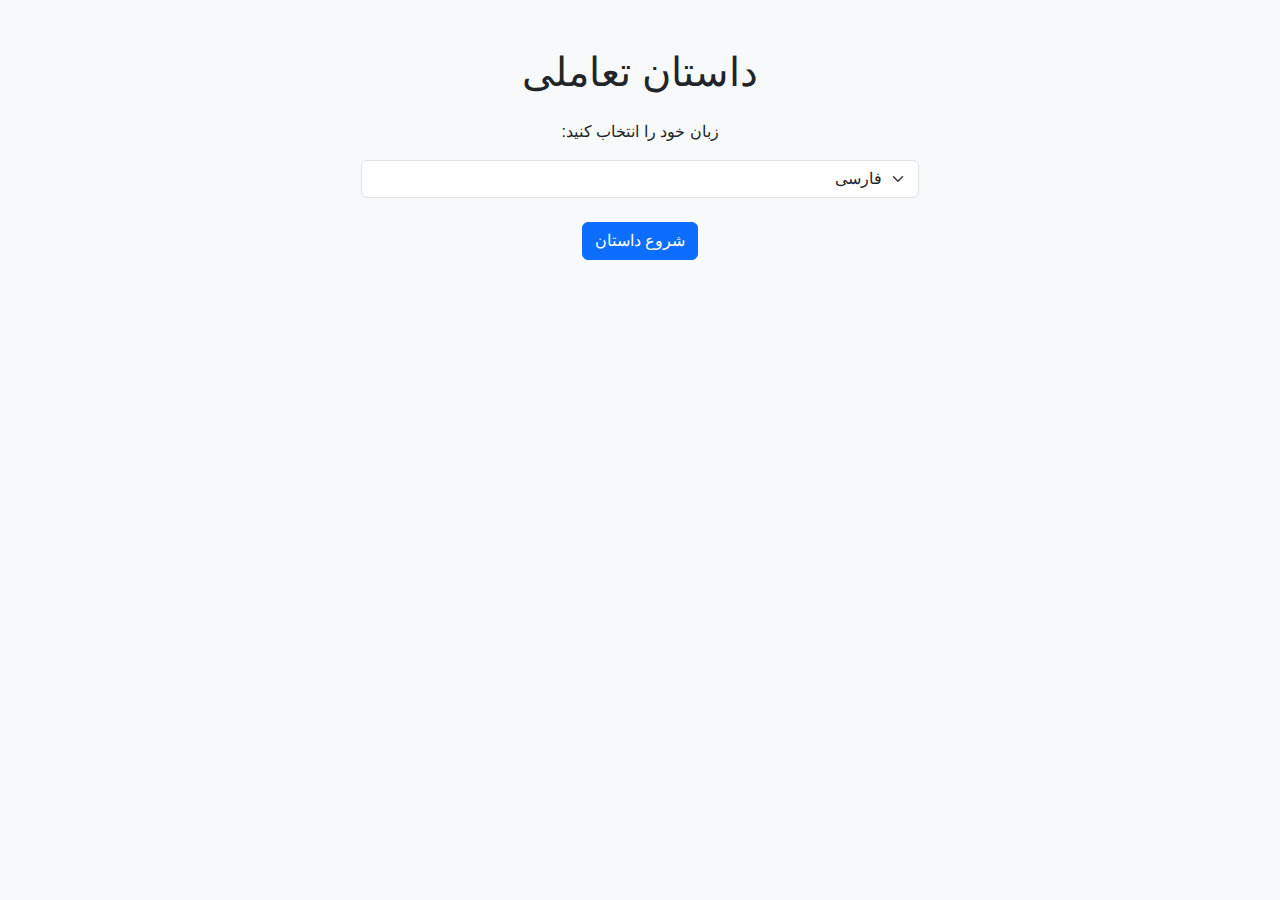
==== index.html @ a57e8bf1 "first commit" ====
<!DOCTYPE html>
<html lang="fa">
<head>
    <meta charset="UTF-8">
    <meta name="viewport" content="width=device-width, initial-scale=1.0">
    <title>داستان تعاملی</title>
    <link href="https://cdn.jsdelivr.net/npm/bootstrap@5.3.0/dist/css/bootstrap.min.css" rel="stylesheet">
    <link rel="stylesheet" href="assets/css/styles.css">
</head>
<body>
    <div class="container text-center mt-5">
        <h1 class="mb-4">داستان تعاملی</h1>
        <p>زبان خود را انتخاب کنید:</p>
        <select id="language-selector" class="form-select w-50 mx-auto mb-4">
            <option value="fa">فارسی</option>
            <option value="en">English</option>
        </select>
        <button id="start-btn" class="btn btn-primary">شروع داستان</button>
    </div>
    <script src="assets/js/index.js"></script>
</body>
</html>
---- assets/css/styles.css ----
body {
    font-family: "Vazir", sans-serif;
    direction: rtl;
    background-color: #f8f9fa;
}
h2 {
    animation: fadeIn 1s ease-in-out;
}
@keyframes fadeIn {
    from {
        opacity: 0;
    }
    to {
        opacity: 1;
    }
}
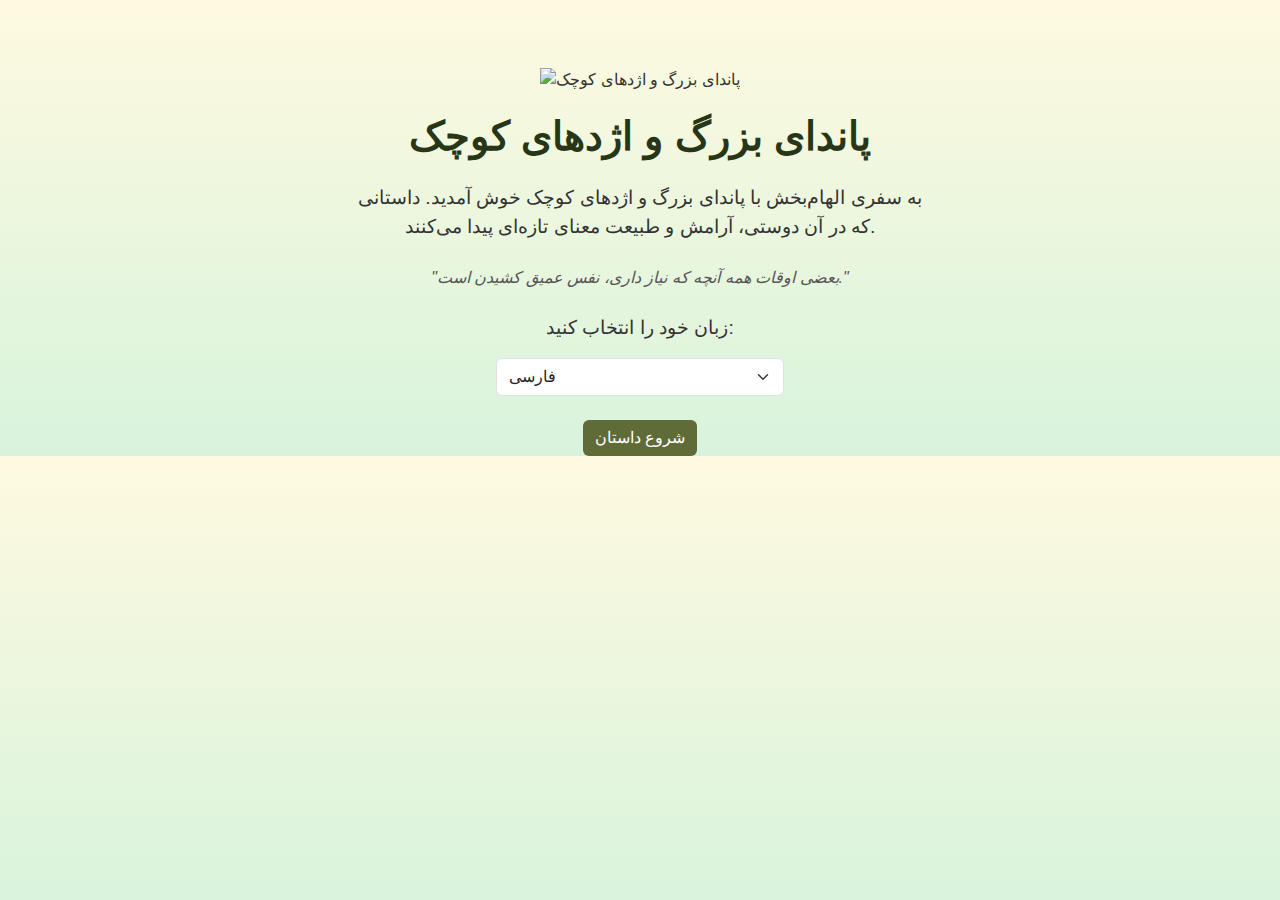
==== commit 164a7b06: "Update index.html" ====
--- a/index.html
+++ b/index.html
@@ -3,20 +3,57 @@
 <head>
     <meta charset="UTF-8">
     <meta name="viewport" content="width=device-width, initial-scale=1.0">
-    <title>داستان تعاملی</title>
+    <title>پاندای بزرگ و اژدهای کوچک</title>
     <link href="https://cdn.jsdelivr.net/npm/bootstrap@5.3.0/dist/css/bootstrap.min.css" rel="stylesheet">
-    <link rel="stylesheet" href="assets/css/styles.css">
+    <style>
+        body {
+            font-family: 'Vazir', sans-serif;
+            background: linear-gradient(to bottom, #fefae0, #d8f3dc);
+            color: #333;
+            overflow-x: hidden;
+        }
+        h1 {
+            font-size: 2.5rem;
+            font-weight: bold;
+            color: #283618;
+        }
+        p {
+            font-size: 1.2rem;
+        }
+        .btn-primary {
+            background-color: #606c38;
+            border: none;
+        }
+        .btn-primary:hover {
+            background-color: #283618;
+        }
+        .quote {
+            font-style: italic;
+            color: #555;
+        }
+        .container {
+            max-width: 600px;
+        }
+        .panda-img {
+            width: 100px;
+            height: auto;
+            margin: 20px 0;
+        }
+    </style>
 </head>
 <body>
     <div class="container text-center mt-5">
-        <h1 class="mb-4">داستان تعاملی</h1>
+        <img src="assets/images/panda_dragon.png" alt="پاندای بزرگ و اژدهای کوچک" class="panda-img">
+        <h1 class="mb-4">پاندای بزرگ و اژدهای کوچک</h1>
+        <p class="mb-4">به سفری الهام‌بخش با پاندای بزرگ و اژدهای کوچک خوش آمدید. داستانی که در آن دوستی، آرامش و طبیعت معنای تازه‌ای پیدا می‌کنند.</p>
+        <blockquote class="quote mb-4">"بعضی اوقات همه آنچه که نیاز داری، نفس عمیق کشیدن است."</blockquote>
         <p>زبان خود را انتخاب کنید:</p>
         <select id="language-selector" class="form-select w-50 mx-auto mb-4">
             <option value="fa">فارسی</option>
-            <option value="en">English</option>
+            <option value="en" disabled>English</option>
         </select>
         <button id="start-btn" class="btn btn-primary">شروع داستان</button>
     </div>
     <script src="assets/js/index.js"></script>
 </body>
-</html>+</html>
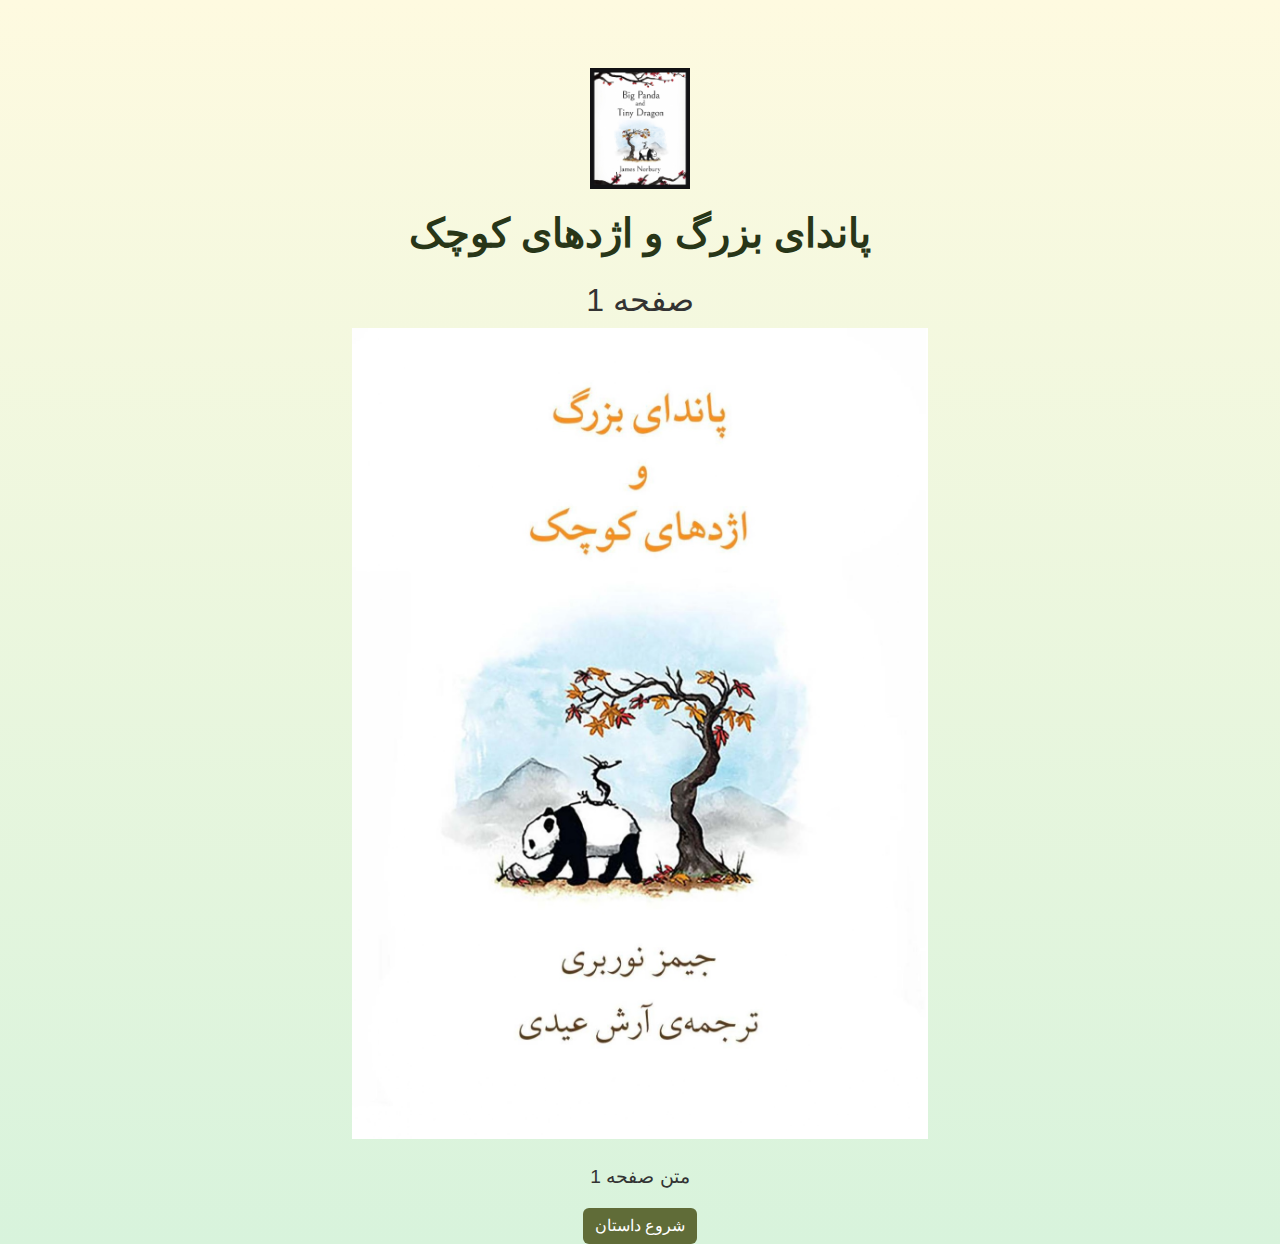
==== commit a9f7eba6: "Update index.html" ====
--- a/index.html
+++ b/index.html
@@ -3,6 +3,7 @@
 <head>
     <meta charset="UTF-8">
     <meta name="viewport" content="width=device-width, initial-scale=1.0">
+    <meta name="description" content="پاندای بزرگ و اژدهای کوچک - داستانی الهام‌بخش از دوستی و آرامش.">
     <title>پاندای بزرگ و اژدهای کوچک</title>
     <link href="https://cdn.jsdelivr.net/npm/bootstrap@5.3.0/dist/css/bootstrap.min.css" rel="stylesheet">
     <style>
@@ -54,6 +55,80 @@
         </select>
         <button id="start-btn" class="btn btn-primary">شروع داستان</button>
     </div>
-    <script src="assets/js/index.js"></script>
+
+    <script>
+        const pages = [];
+        for (let i = 1; i <= 118; i++) {
+            pages.push({
+                text: `صفحه ${i}`,
+                image: `assets/images/page (${i}).jpg`,
+                seoDescription: `توضیحات سئو برای صفحه ${i}`,
+                seoTitle: `عنوان سئو برای صفحه ${i}`,
+            });
+        }
+
+        const startBtn = document.getElementById("start-btn");
+        startBtn.addEventListener("click", () => {
+            window.location.href = 'page-1.html'; // هدایت به اولین صفحه
+        });
+
+        // تغییر URL بدون بارگذاری مجدد صفحه
+        window.onload = () => {
+            const pageId = getPageIdFromURL();  // گرفتن شماره صفحه از URL
+            if (pageId !== null) {
+                currentPage = pageId - 1;  // تنظیم شماره صفحه بر اساس URL
+                renderPage();
+            } else {
+                // در صورتی که URL شماره صفحه نداشته باشد، صفحه اول را نشان بده
+                currentPage = 0;
+                renderPage();
+            }
+        };
+
+        function getPageIdFromURL() {
+            const pageId = window.location.pathname.split('-').pop().replace('.html', '');
+            return pageId && !isNaN(pageId) ? parseInt(pageId) : null;
+        }
+
+        function renderPage() {
+            const { text = "متن موجود نیست", image = "", seoTitle = "", seoDescription = "" } = pages[currentPage] || {};
+
+            // تنظیم سئو برای صفحه
+            document.title = seoTitle;
+            document.querySelector('meta[name="description"]')?.setAttribute("content", seoDescription);
+
+            // رندر محتوای صفحه
+            document.body.innerHTML = `
+                <div class="container text-center mt-5">
+                    <img src="assets/images/panda_dragon.png" alt="پاندای بزرگ و اژدهای کوچک" class="panda-img">
+                    <h1 class="mb-4">پاندای بزرگ و اژدهای کوچک</h1>
+                    <h2>${text}</h2>
+                    <img src="${image}" alt="Story Image" class="img-fluid mb-4">
+                    <p>متن صفحه ${currentPage + 1}</p>
+                    <button onclick="changePage(${currentPage})" class="btn btn-primary">شروع داستان</button>
+                </div>
+            `;
+
+            const pageUrl = `page-${currentPage + 1}.html`;
+            window.history.pushState(null, seoTitle, pageUrl);
+
+        }
+
+        function changePage(pageNumber) {
+            const pageUrl = `page-${pageNumber}.html`;
+            window.history.pushState(null, `Page ${pageNumber}`, pageUrl);
+            currentPage = pageNumber - 1;
+            renderPage();
+        }
+
+        // افزودن event listener برای بازگشت به صفحات قبلی
+        window.addEventListener("popstate", () => {
+            const pageId = getPageIdFromURL();
+            if (pageId !== null) {
+                currentPage = pageId - 1;
+                renderPage();
+            }
+        });
+    </script>
 </body>
-</html>
+</html>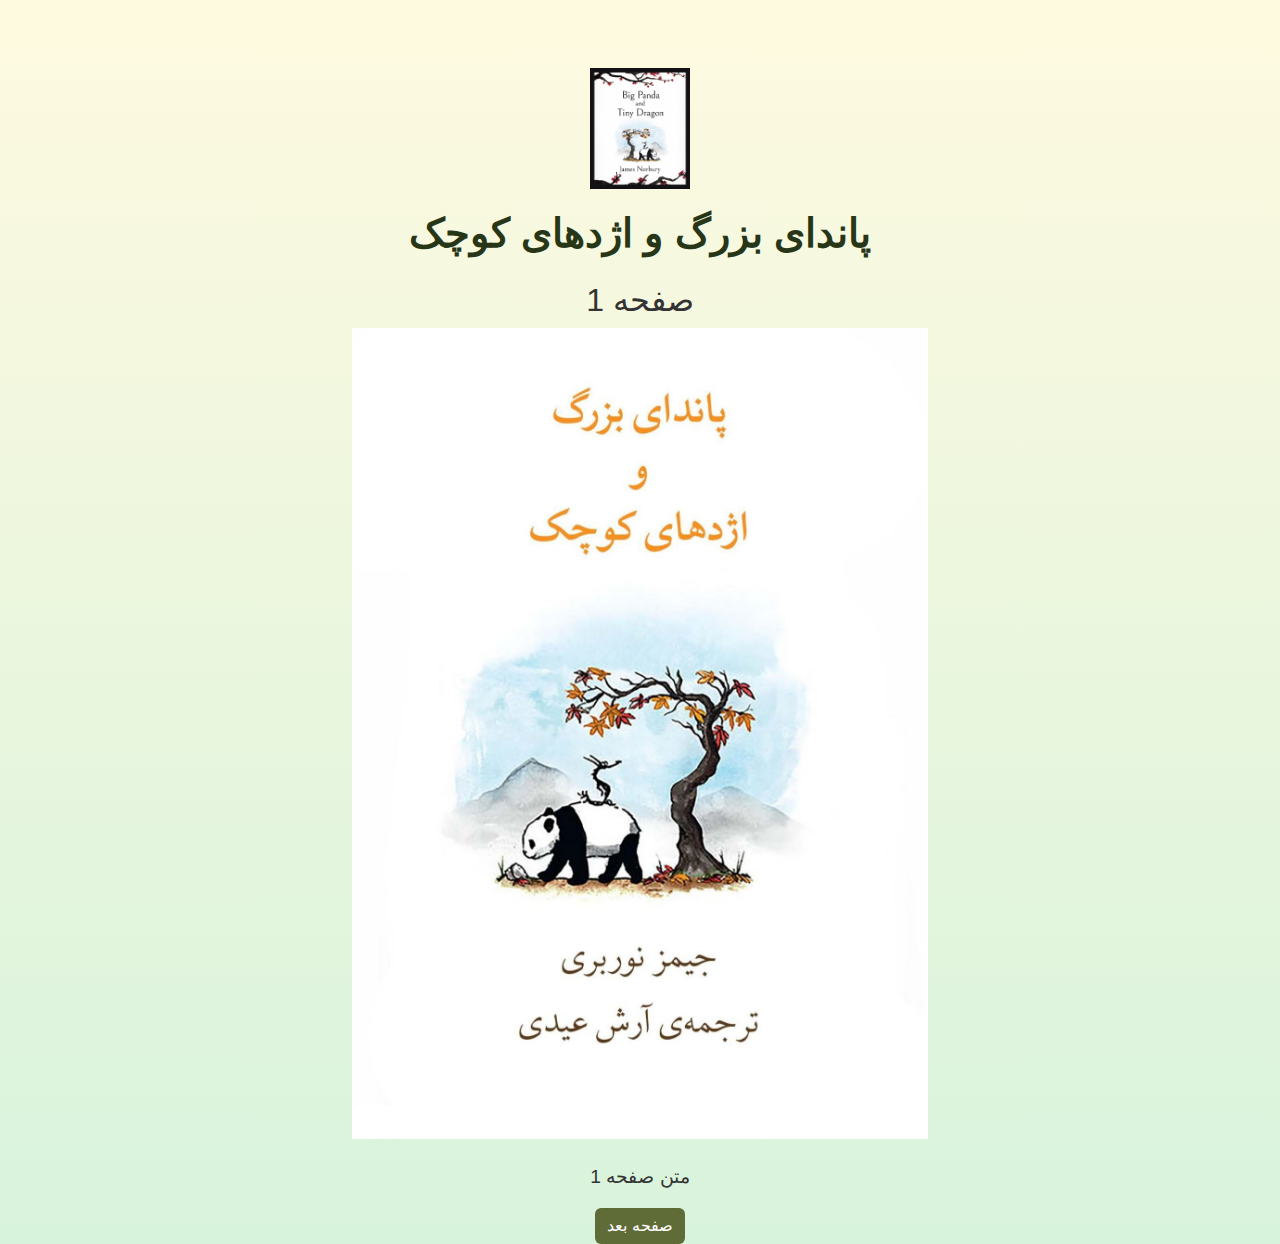
==== commit 59ae7901: "Update index.html" ====
--- a/index.html
+++ b/index.html
@@ -43,7 +43,8 @@
     </style>
 </head>
 <body>
-    <div class="container text-center mt-5">
+    <div id="content" class="container text-center mt-5">
+        <!-- محتوای اولیه بارگذاری می‌شود -->
         <img src="assets/images/panda_dragon.png" alt="پاندای بزرگ و اژدهای کوچک" class="panda-img">
         <h1 class="mb-4">پاندای بزرگ و اژدهای کوچک</h1>
         <p class="mb-4">به سفری الهام‌بخش با پاندای بزرگ و اژدهای کوچک خوش آمدید. داستانی که در آن دوستی، آرامش و طبیعت معنای تازه‌ای پیدا می‌کنند.</p>
@@ -98,20 +99,18 @@
             document.querySelector('meta[name="description"]')?.setAttribute("content", seoDescription);
 
             // رندر محتوای صفحه
-            document.body.innerHTML = `
-                <div class="container text-center mt-5">
-                    <img src="assets/images/panda_dragon.png" alt="پاندای بزرگ و اژدهای کوچک" class="panda-img">
-                    <h1 class="mb-4">پاندای بزرگ و اژدهای کوچک</h1>
-                    <h2>${text}</h2>
-                    <img src="${image}" alt="Story Image" class="img-fluid mb-4">
-                    <p>متن صفحه ${currentPage + 1}</p>
-                    <button onclick="changePage(${currentPage})" class="btn btn-primary">شروع داستان</button>
-                </div>
+            const contentContainer = document.getElementById("content");
+            contentContainer.innerHTML = `
+                <img src="assets/images/panda_dragon.png" alt="پاندای بزرگ و اژدهای کوچک" class="panda-img">
+                <h1 class="mb-4">پاندای بزرگ و اژدهای کوچک</h1>
+                <h2>${text}</h2>
+                <img src="${image}" alt="Story Image" class="img-fluid mb-4">
+                <p>متن صفحه ${currentPage + 1}</p>
+                <button onclick="changePage(${currentPage + 1})" class="btn btn-primary">صفحه بعد</button>
             `;
 
             const pageUrl = `page-${currentPage + 1}.html`;
             window.history.pushState(null, seoTitle, pageUrl);
-
         }
 
         function changePage(pageNumber) {
@@ -131,4 +130,4 @@
         });
     </script>
 </body>
-</html>+</html>
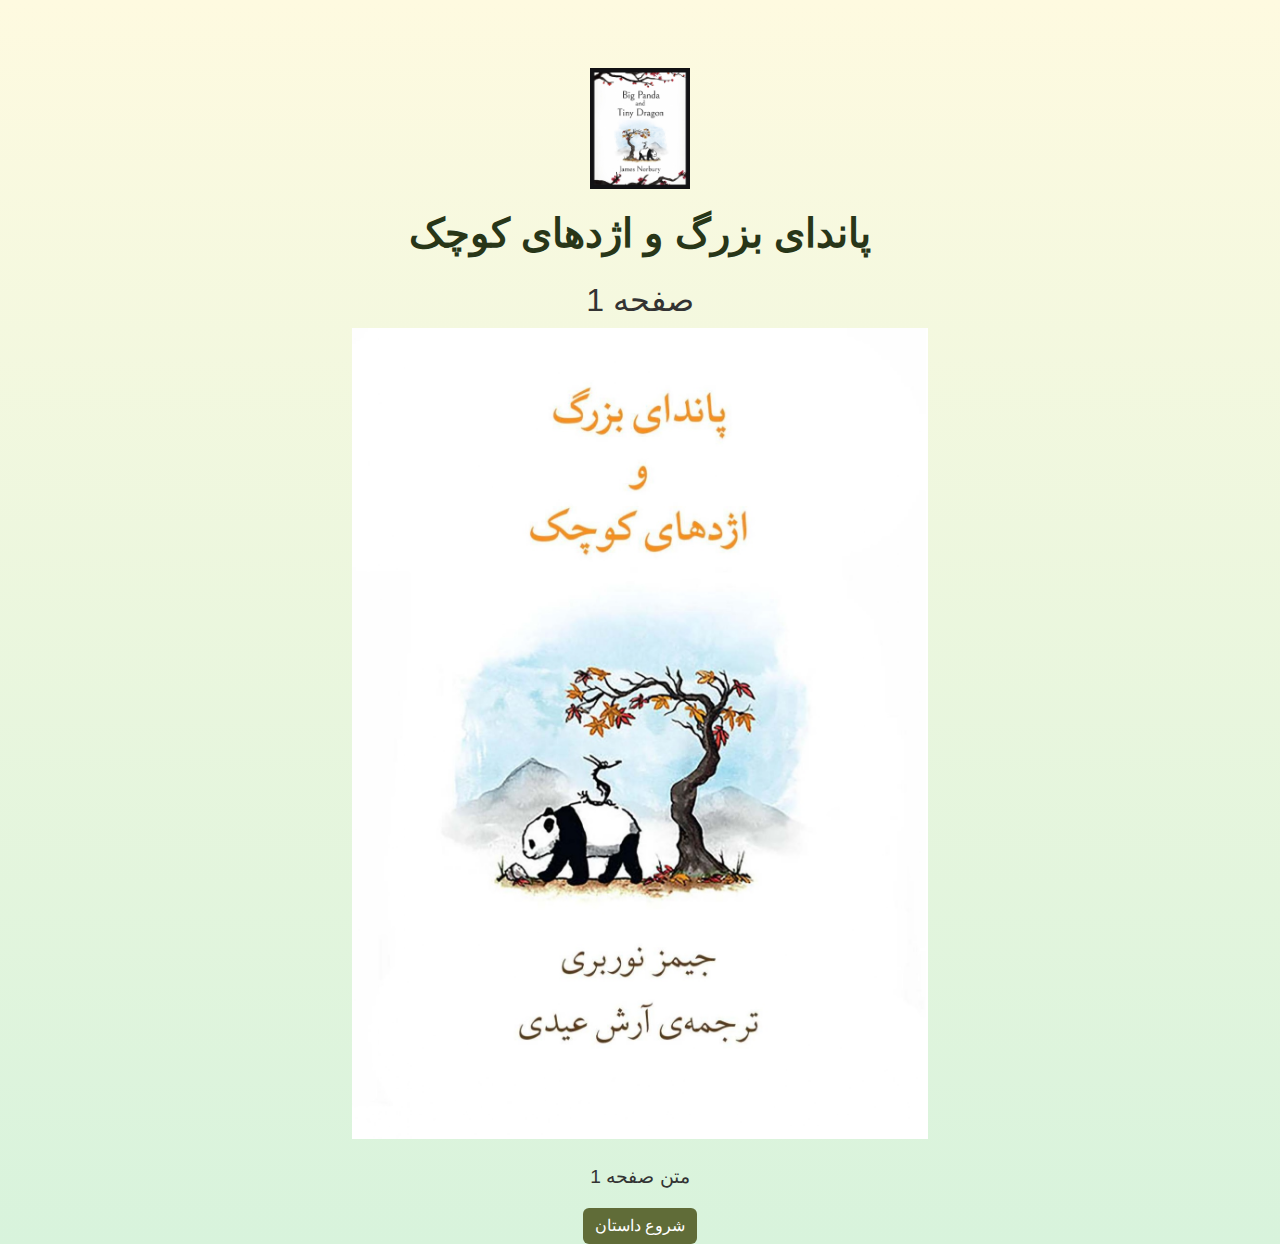
==== commit fe2dc70f: "Update index.html" ====
--- a/index.html
+++ b/index.html
@@ -43,8 +43,7 @@
     </style>
 </head>
 <body>
-    <div id="content" class="container text-center mt-5">
-        <!-- محتوای اولیه بارگذاری می‌شود -->
+    <div class="container text-center mt-5">
         <img src="assets/images/panda_dragon.png" alt="پاندای بزرگ و اژدهای کوچک" class="panda-img">
         <h1 class="mb-4">پاندای بزرگ و اژدهای کوچک</h1>
         <p class="mb-4">به سفری الهام‌بخش با پاندای بزرگ و اژدهای کوچک خوش آمدید. داستانی که در آن دوستی، آرامش و طبیعت معنای تازه‌ای پیدا می‌کنند.</p>
@@ -99,18 +98,20 @@
             document.querySelector('meta[name="description"]')?.setAttribute("content", seoDescription);
 
             // رندر محتوای صفحه
-            const contentContainer = document.getElementById("content");
-            contentContainer.innerHTML = `
-                <img src="assets/images/panda_dragon.png" alt="پاندای بزرگ و اژدهای کوچک" class="panda-img">
-                <h1 class="mb-4">پاندای بزرگ و اژدهای کوچک</h1>
-                <h2>${text}</h2>
-                <img src="${image}" alt="Story Image" class="img-fluid mb-4">
-                <p>متن صفحه ${currentPage + 1}</p>
-                <button onclick="changePage(${currentPage + 1})" class="btn btn-primary">صفحه بعد</button>
+            document.body.innerHTML = `
+                <div class="container text-center mt-5">
+                    <img src="assets/images/panda_dragon.png" alt="پاندای بزرگ و اژدهای کوچک" class="panda-img">
+                    <h1 class="mb-4">پاندای بزرگ و اژدهای کوچک</h1>
+                    <h2>${text}</h2>
+                    <img src="${image}" alt="Story Image" class="img-fluid mb-4">
+                    <p>متن صفحه ${currentPage + 1}</p>
+                    <button onclick="changePage(${currentPage})" class="btn btn-primary">شروع داستان</button>
+                </div>
             `;
 
             const pageUrl = `page-${currentPage + 1}.html`;
             window.history.pushState(null, seoTitle, pageUrl);
+
         }
 
         function changePage(pageNumber) {
@@ -130,4 +131,4 @@
         });
     </script>
 </body>
-</html>
+</html>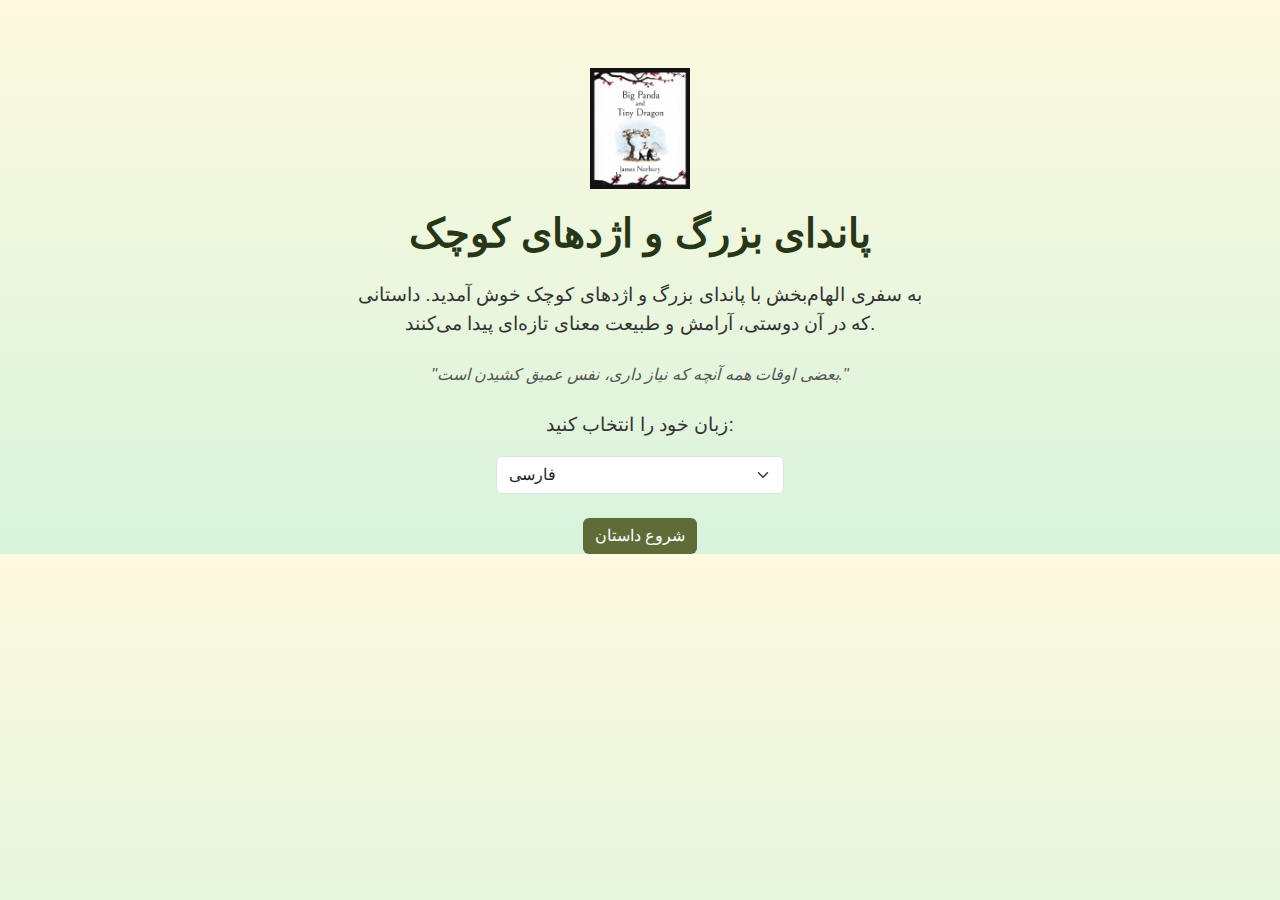
==== commit e97c0e64: "Update index.html" ====
--- a/index.html
+++ b/index.html
@@ -3,7 +3,6 @@
 <head>
     <meta charset="UTF-8">
     <meta name="viewport" content="width=device-width, initial-scale=1.0">
-    <meta name="description" content="پاندای بزرگ و اژدهای کوچک - داستانی الهام‌بخش از دوستی و آرامش.">
     <title>پاندای بزرگ و اژدهای کوچک</title>
     <link href="https://cdn.jsdelivr.net/npm/bootstrap@5.3.0/dist/css/bootstrap.min.css" rel="stylesheet">
     <style>
@@ -55,80 +54,6 @@
         </select>
         <button id="start-btn" class="btn btn-primary">شروع داستان</button>
     </div>
-
-    <script>
-        const pages = [];
-        for (let i = 1; i <= 118; i++) {
-            pages.push({
-                text: `صفحه ${i}`,
-                image: `assets/images/page (${i}).jpg`,
-                seoDescription: `توضیحات سئو برای صفحه ${i}`,
-                seoTitle: `عنوان سئو برای صفحه ${i}`,
-            });
-        }
-
-        const startBtn = document.getElementById("start-btn");
-        startBtn.addEventListener("click", () => {
-            window.location.href = 'page-1.html'; // هدایت به اولین صفحه
-        });
-
-        // تغییر URL بدون بارگذاری مجدد صفحه
-        window.onload = () => {
-            const pageId = getPageIdFromURL();  // گرفتن شماره صفحه از URL
-            if (pageId !== null) {
-                currentPage = pageId - 1;  // تنظیم شماره صفحه بر اساس URL
-                renderPage();
-            } else {
-                // در صورتی که URL شماره صفحه نداشته باشد، صفحه اول را نشان بده
-                currentPage = 0;
-                renderPage();
-            }
-        };
-
-        function getPageIdFromURL() {
-            const pageId = window.location.pathname.split('-').pop().replace('.html', '');
-            return pageId && !isNaN(pageId) ? parseInt(pageId) : null;
-        }
-
-        function renderPage() {
-            const { text = "متن موجود نیست", image = "", seoTitle = "", seoDescription = "" } = pages[currentPage] || {};
-
-            // تنظیم سئو برای صفحه
-            document.title = seoTitle;
-            document.querySelector('meta[name="description"]')?.setAttribute("content", seoDescription);
-
-            // رندر محتوای صفحه
-            document.body.innerHTML = `
-                <div class="container text-center mt-5">
-                    <img src="assets/images/panda_dragon.png" alt="پاندای بزرگ و اژدهای کوچک" class="panda-img">
-                    <h1 class="mb-4">پاندای بزرگ و اژدهای کوچک</h1>
-                    <h2>${text}</h2>
-                    <img src="${image}" alt="Story Image" class="img-fluid mb-4">
-                    <p>متن صفحه ${currentPage + 1}</p>
-                    <button onclick="changePage(${currentPage})" class="btn btn-primary">شروع داستان</button>
-                </div>
-            `;
-
-            const pageUrl = `page-${currentPage + 1}.html`;
-            window.history.pushState(null, seoTitle, pageUrl);
-
-        }
-
-        function changePage(pageNumber) {
-            const pageUrl = `page-${pageNumber}.html`;
-            window.history.pushState(null, `Page ${pageNumber}`, pageUrl);
-            currentPage = pageNumber - 1;
-            renderPage();
-        }
-
-        // افزودن event listener برای بازگشت به صفحات قبلی
-        window.addEventListener("popstate", () => {
-            const pageId = getPageIdFromURL();
-            if (pageId !== null) {
-                currentPage = pageId - 1;
-                renderPage();
-            }
-        });
-    </script>
+    <script src="assets/js/index.js"></script>
 </body>
-</html>+</html>
